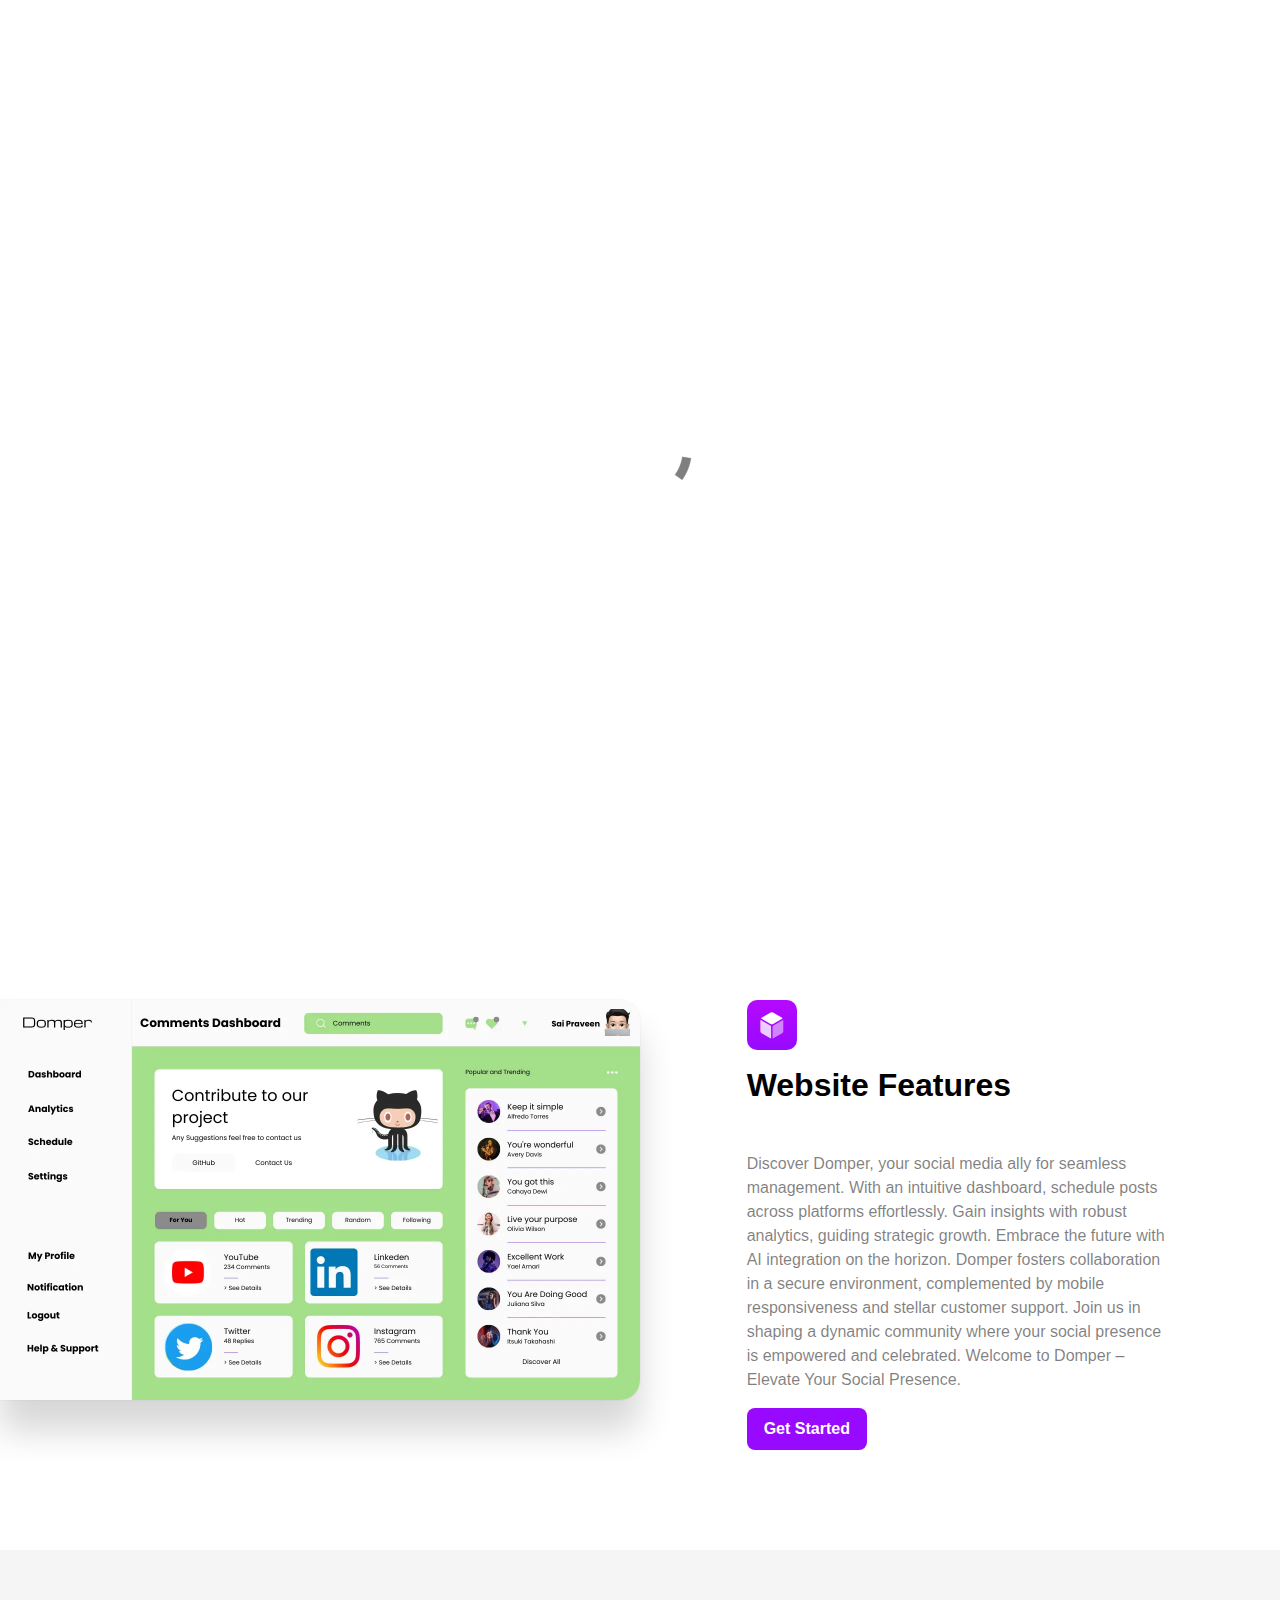
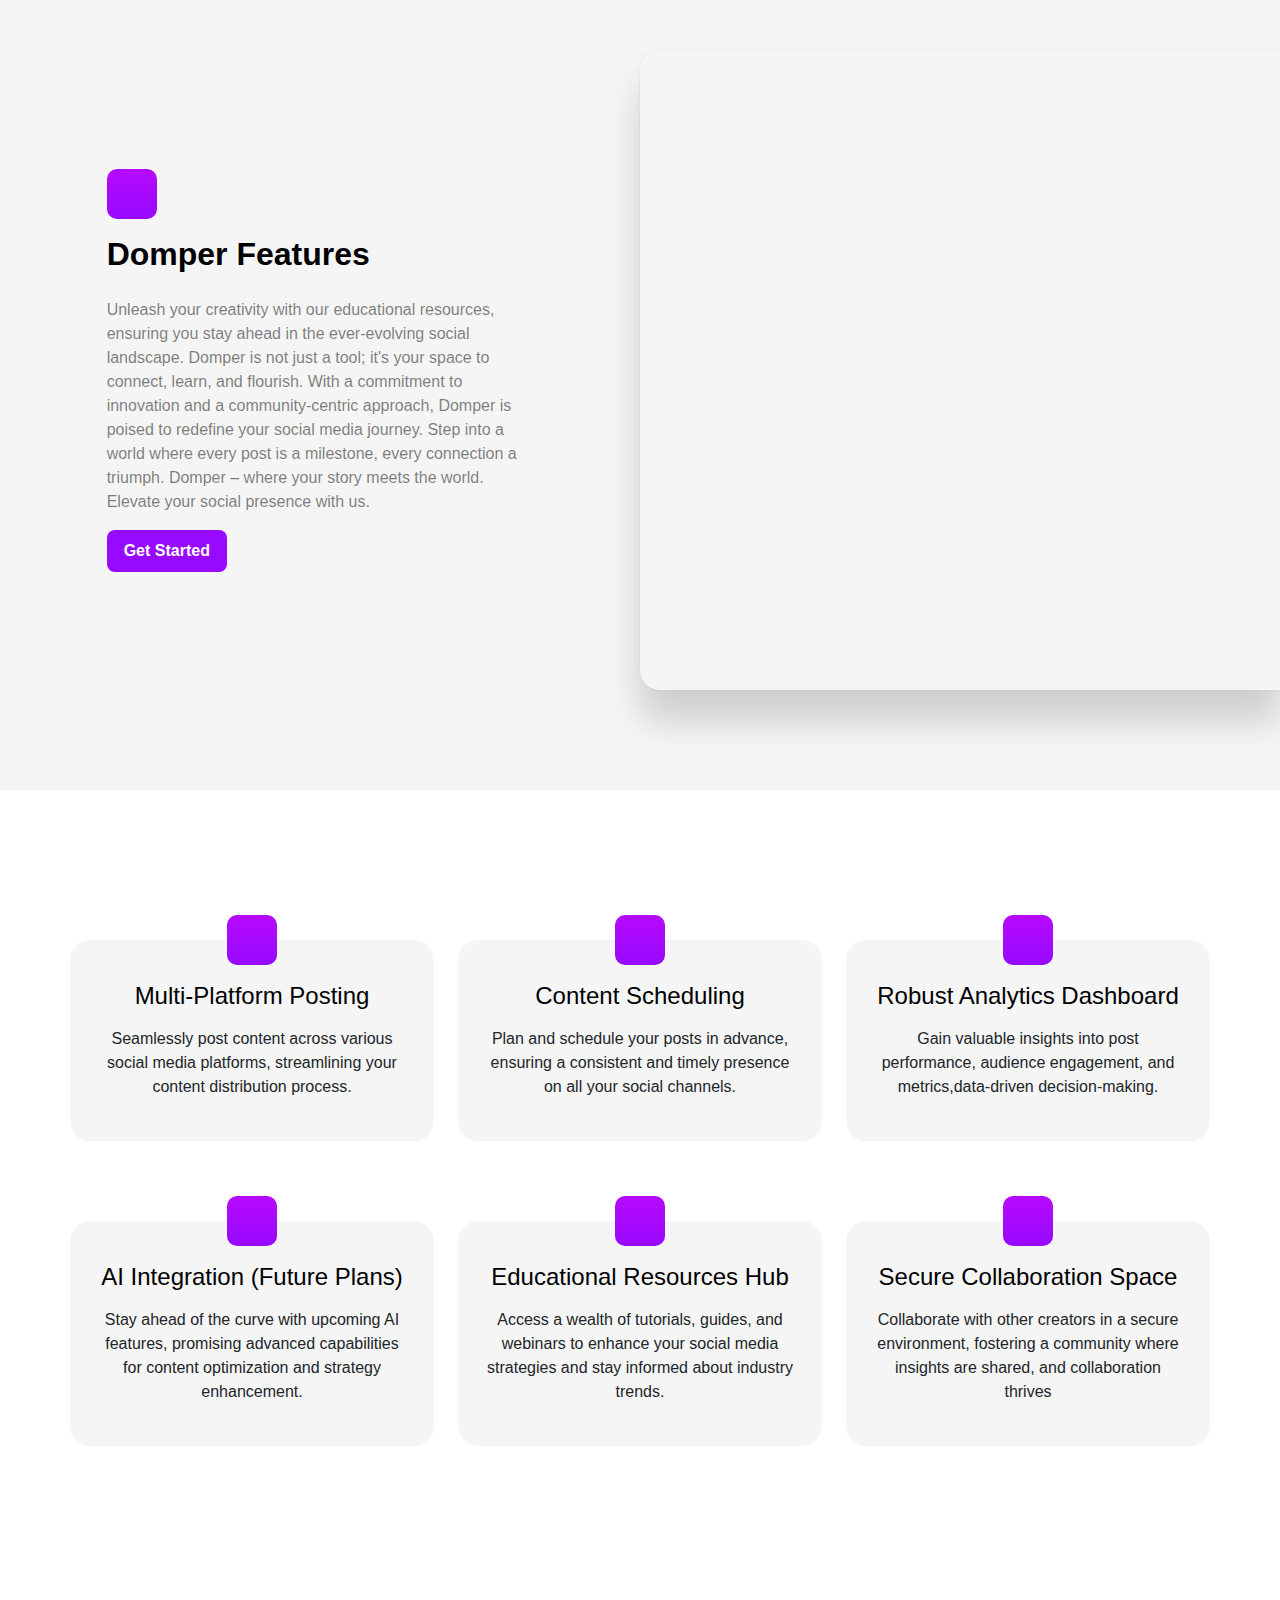
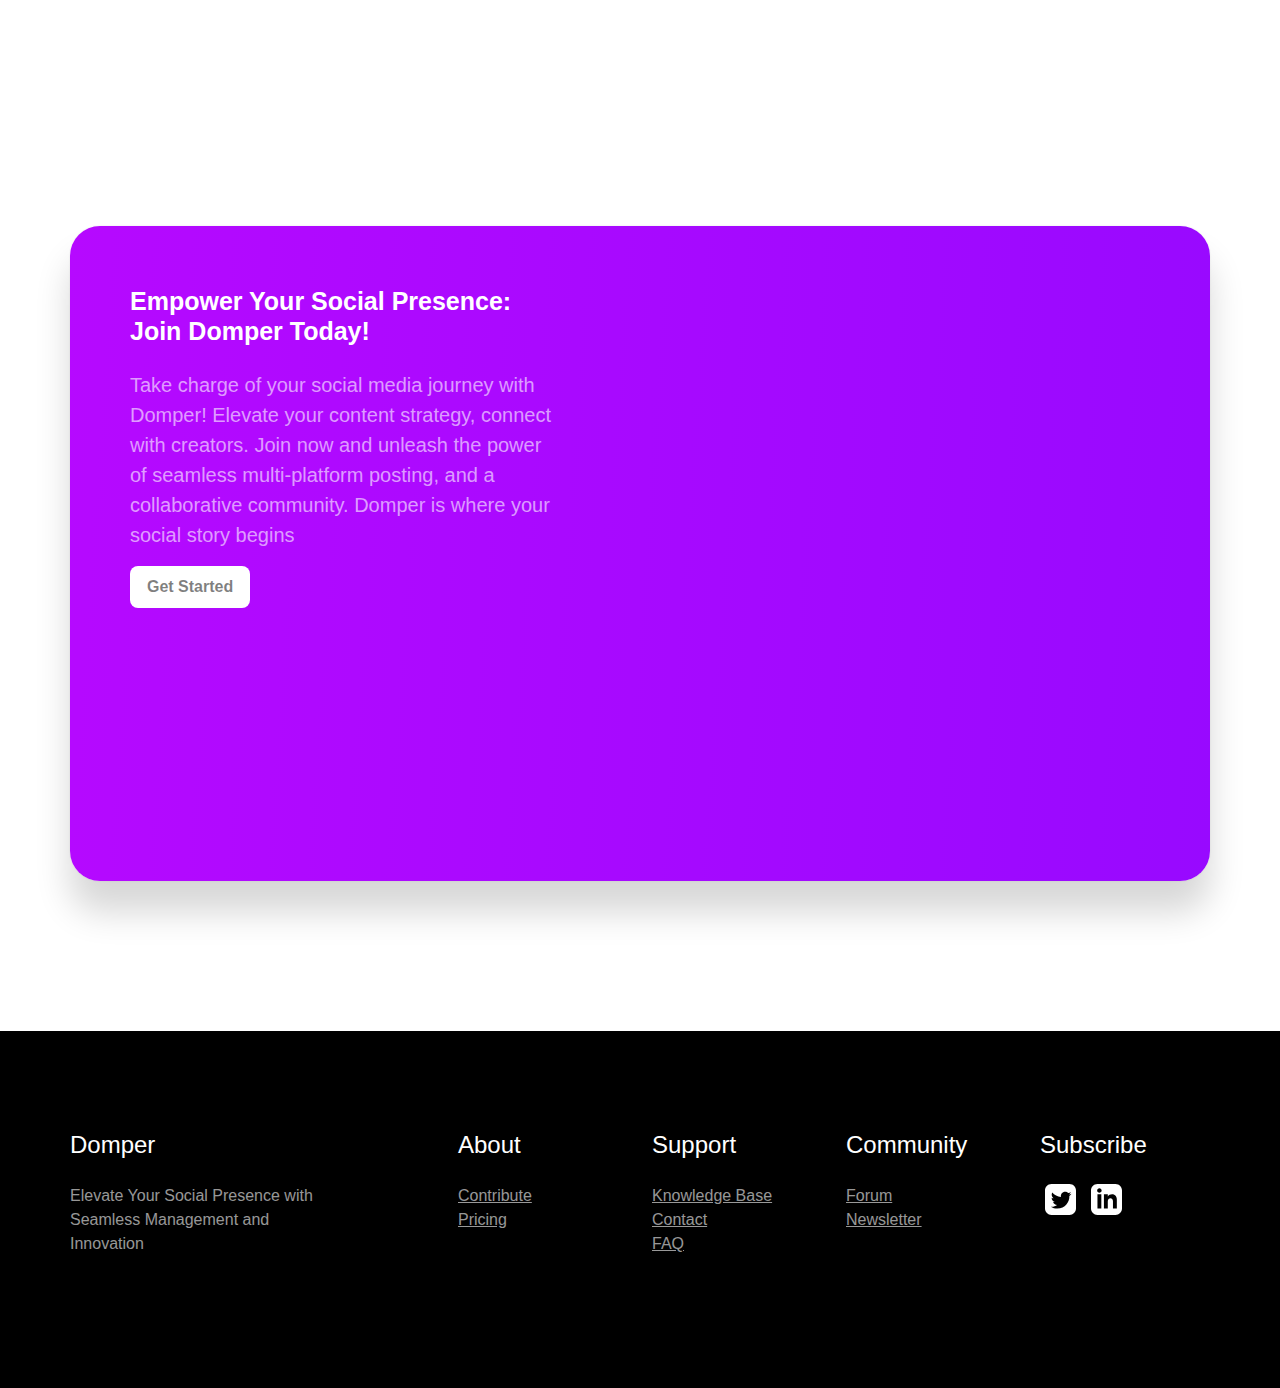
==== index.html @ f915cc7d "first commit" ====
<!doctype html>
<html>
<head>
    <meta charset="utf-8">
    <meta name="keywords" content="">
    <meta name="description" content="">
    <meta name="viewport" content="width=device-width, initial-scale=1.0, viewport-fit=cover">
	<meta name="robots" content="index, follow">
    <link rel="shortcut icon" type="image/png" href="favicon.png">
    
	<link rel="stylesheet" type="text/css" href="./css/bootstrap.min.css?3232">
	<link rel="stylesheet" type="text/css" href="style.css?7183">
	<link rel="stylesheet" type="text/css" href="./css/animate.min.css?2145">
	<link rel="stylesheet" type="text/css" href="./css/all.min.css">
	
    <title>Home</title>


    
<!-- Analytics -->
 
<!-- Analytics END -->
    
</head>
<body>

<!-- Preloader -->
<div id="page-loading-blocs-notifaction" class="page-preloader"></div>
<!-- Preloader END -->


<!-- Main container -->
<div class="page-container">
    
<!-- hero -->
<div class="bloc bloc-fill-screen primary-gradient-bg bgc-4580 l-bloc" id="hero">
	<div class="container fill-bloc-top-edge">
		<div class="row">
			<div class="col-12">
				<nav class="navbar row navbar-expand-md navbar-dark" role="navigation">
					<div class="container-fluid">
						<a class="navbar-brand ltc-4279 link-style" href="./"><picture><source type="image/webp" srcset="img/lazyload-ph.png" data-srcset="img/AI%20Image.webp"><img src="img/lazyload-ph.png" data-src="img/AI%20Image.png" alt="logo" class="me-2 lazyload" width="70" height="40"></picture></a>
						<button id="nav-toggle" type="button" class="ui-navbar-toggler navbar-toggler border-0 p-0 ms-auto me-md-0" aria-expanded="false" aria-label="Toggle navigation" data-bs-toggle="collapse" data-bs-target=".navbar-33797">
							<span class="navbar-toggler-icon"><svg height="32" viewBox="0 0 32 32" width="32"><path class="svg-menu-icon " d="m2 9h28m-28 7h28m-28 7h28"></path></svg></span>
						</button>
						<div class="collapse navbar-collapse navbar-16305 navbar-33797">
								<ul class="site-navigation nav navbar-nav ms-auto">
									<li class="nav-item">
										<a href="./" class="nav-link ltc-4279">Home</a>
									</li>
									<li class="nav-item">
										<a href="./team/" class="nav-link ltc-4279">Contribute</a>
									</li>
									<li class="nav-item">
										<a href="./contact/" class="nav-link ltc-4279">Contact</a>
									</li>
								</ul>
							</div>
					</div>
				</nav>
			</div>
		</div>
	</div>
	<div class="container">
			<div class="row">
				<div class="offset-lg-1 col-lg-10">
					<h1 class="text-center hero-heading tc-4279 mb-4 h1-style">
						Elevate Your Social Presence with Seamless Management and Innovation<br>
					</h1>
					<h3 class="float-none text-center hero-sub-heading tc-426">
						<strong>Domper</strong>: Redefining Social Media Success, One Post at a Time<br>
					</h3>
				</div>
			</div>
		</div>
	<div class="container fill-bloc-bottom-edge">
			<div class="row">
				<div class="col-12 col-lg-10 offset-lg-1">
					<div class="text-center">
						<picture><source type="image/webp" srcset="img/lazyload-ph.png" data-srcset="img/Domper.webp"><img src="img/lazyload-ph.png" data-src="img/Domper.png" class="img-fluid mx-auto d-block app-offset-bottom hero-img lazyload" alt="app screenshot-short" width="946" height="586"></picture>
					</div>
				</div>
			</div>
		</div>
</div>
<!-- hero END -->

<!-- feature -->
<div class="bloc full-width-bloc tc-502 bgc-4279 l-bloc" id="feature">
	<div class="container bloc-md-sm bloc-lg-md bloc-md">
		<div class="row g-0">
			<div class="col-lg-6 order-md-1 order-1 order-lg-0 offset-lg-0 offset-md-0 col-md-11 order-sm-1 offset-sm-0 col-sm-11 offset-0 col-11">
				<picture><source type="image/webp" srcset="img/lazyload-ph.png" data-srcset="img/2nd%20prototype.webp"><img src="img/lazyload-ph.png" data-src="img/2nd%20prototype.jpg" class="img-fluid mx-auto d-block rounded-right custom-shadow lazyload" alt="app screenshot" width="1120" height="700"></picture>
			</div>
			<div class="align-self-center offset-md-1 col-md-10 col-lg-4 col-sm-10 offset-sm-1 col-10 offset-1 order-md-0 text-center text-lg-start feature-col">
				<img src="img/lazyload-ph.png" data-src="img/cms-icon.svg" class="img-fluid float-lg-none feature-icon lazyload" alt="cms icon" width="50" height="50">
				<h2 class="feature-heading tc-458 mt-3 mb-4">
					Website Features
				</h2>
				<p class="p-style">
					<br>Discover Domper, your social media ally for seamless management. With an intuitive dashboard, schedule posts across platforms effortlessly. Gain insights with robust analytics, guiding strategic growth. Embrace the future with AI integration on the horizon. Domper fosters collaboration in a secure environment, complemented by mobile responsiveness and stellar customer support. Join us in shaping a dynamic community where your social presence is empowered and celebrated. Welcome to Domper – Elevate Your Social Presence.<br>
				</p><a href="./pricing/" class="btn btn-lg float-md-none btn-c-7096">Get Started</a>
			</div>
		</div>
	</div>
</div>
<!-- feature END -->

<!-- feature-2 -->
<div class="bloc full-width-bloc tc-502 bgc-3202 l-bloc" id="feature-2">
	<div class="container bloc-md-sm bloc-lg-md bloc-md">
		<div class="row g-0">
			<div class="col-md-12 col-lg-6 order-lg-1 offset-lg-1 order-md-1 offset-md-1 order-sm-1 offset-sm-1 order-1 offset-1">
				<picture><source type="image/webp" srcset="img/lazyload-ph.png" data-srcset="img/Domper.webp"><img src="img/lazyload-ph.png" data-src="img/Domper.png" class="img-fluid mx-auto d-block rounded-left custom-shadow lazyload" alt="app screenshot" width="1120" height="694"></picture>
			</div>
			<div class="align-self-center offset-md-1 col-md-10 col-lg-4 col-sm-10 offset-sm-1 col-10 offset-1 order-md-0 text-center text-lg-start feature-col">
				<img src="img/lazyload-ph.png" data-src="img/cms-icon.svg" class="img-fluid float-lg-none feature-icon lazyload" alt="cms icon" width="50" height="50">
				<h2 class="feature-heading tc-458 mt-3 mb-4">
					Domper Features
				</h2>
				<p>
					Unleash your creativity with our educational resources, ensuring you stay ahead in the ever-evolving social landscape. Domper is not just a tool; it's your space to connect, learn, and flourish. With a commitment to innovation and a community-centric approach, Domper is poised to redefine your social media journey. Step into a world where every post is a milestone, every connection a triumph. Domper – where your story meets the world. Elevate your social presence with us.<br>
				</p><a href="./pricing/" class="btn btn-lg float-md-none btn-c-7096">Get Started</a>
			</div>
		</div>
	</div>
</div>
<!-- feature-2 END -->

<!-- feature-cards -->
<div class="bloc bgc-4279 l-bloc" id="feature-cards">
	<div class="container bloc-lg bloc-xl-lg bloc-lg-sm">
		<div class="row">
			<div class="col-md-6 col-lg-4 col-sm-6">
				<div class="card border-0 feature-card bgc-3202">
					<div class="card-body">
						<img src="img/lazyload-ph.png" data-src="img/cms-icon.svg" class="img-fluid mx-auto d-block feature-icon feature-icon-center lazyload" alt="cms icon" width="50" height="50">
						<h4 class="text-center tc-458 mt-3 mb-3">
							Multi-Platform Posting<br>
						</h4>
						<p class="text-center">
							Seamlessly post content across various social media platforms, streamlining your content distribution process.<br>
						</p>
					</div>
				</div>
			</div>
			<div class="col-md-6 col-lg-4 col-sm-6">
				<div class="card border-0 feature-card bgc-3202">
					<div class="card-body">
						<img src="img/lazyload-ph.png" data-src="img/cms-icon.svg" class="img-fluid mx-auto d-block feature-icon feature-icon-center lazyload" alt="cms icon" width="50" height="50">
						<h4 class="text-center tc-458 mt-3 mb-3">
							Content Scheduling<br>
						</h4>
						<p class="text-center">
							Plan and schedule your posts in advance, ensuring a consistent and timely presence on all your social channels.<br>
						</p>
					</div>
				</div>
			</div>
			<div class="col-md-6 col-lg-4 col-sm-6">
				<div class="card border-0 feature-card bgc-3202">
					<div class="card-body">
						<img src="img/lazyload-ph.png" data-src="img/cms-icon.svg" class="img-fluid mx-auto d-block feature-icon feature-icon-center lazyload" alt="cms icon" width="50" height="50">
						<h4 class="text-center tc-458 mt-3 mb-3">
							Robust Analytics Dashboard<br>
						</h4>
						<p class="text-center p-feature-cards-style">
							Gain valuable insights into post performance, audience engagement, and metrics,data-driven decision-making.<br>
						</p>
					</div>
				</div>
			</div>
			<div class="col-md-6 col-lg-4 col-sm-6">
				<div class="card border-0 feature-card bgc-3202">
					<div class="card-body">
						<img src="img/lazyload-ph.png" data-src="img/cms-icon.svg" class="img-fluid mx-auto d-block feature-icon feature-icon-center lazyload" alt="cms icon" width="50" height="50">
						<h4 class="text-center tc-458 mt-3 mb-3">
							AI Integration (Future Plans)<br>
						</h4>
						<p class="text-center">
							Stay ahead of the curve with upcoming AI features, promising advanced capabilities for content optimization and strategy enhancement.<br>
						</p>
					</div>
				</div>
			</div>
			<div class="col-md-6 col-lg-4 col-sm-6">
				<div class="card bgc-3202 border-0 feature-card">
					<div class="card-body">
						<img src="img/lazyload-ph.png" data-src="img/cms-icon.svg" class="img-fluid mx-auto d-block feature-icon feature-icon-center lazyload" alt="cms icon" width="50" height="50">
						<h4 class="text-center tc-458 mt-3 mb-3">
							Educational Resources Hub<br>
						</h4>
						<p class="text-center">
							Access a wealth of tutorials, guides, and webinars to enhance your social media strategies and stay informed about industry trends.<br>
						</p>
					</div>
				</div>
			</div>
			<div class="col-md-6 col-lg-4 offset-sm-0 col-sm-6">
				<div class="card border-0 feature-card bgc-3202">
					<div class="card-body">
						<img src="img/lazyload-ph.png" data-src="img/cms-icon.svg" class="img-fluid mx-auto d-block feature-icon feature-icon-center lazyload" alt="cms icon" width="50" height="50">
						<h4 class="text-center tc-458 mt-3 mb-3">
							Secure Collaboration Space<br>
						</h4>
						<p class="text-center">
							Collaborate with other creators in a secure environment, fostering a community where insights are shared, and collaboration thrives<br>
						</p>
					</div>
				</div>
			</div>
		</div>
	</div>
</div>
<!-- feature-cards END -->

<!-- call-to -->
<div class="bloc tc-426 none bgc-4279 l-bloc" id="call-to">
	<div class="container bloc-xl-lg bloc-md-sm bloc-lg-md bloc-md">
		<div class="row">
			<div class="col">
				<div class="cta-card primary-gradient-bg custom-shadow">
					<div class="row g-0">
						<div class="col-lg-5 col-md-12 text-center text-lg-start feature-col">
							<h2 class="feature-heading tc-4279 mt-md-0 mt-lg-0 mt-3 mb-4 h2-style">
								Empower Your Social Presence: Join Domper Today!<br>
							</h2>
							<p class="text-md-center text-center float-lg-none text-lg-start sub-heading tc-426">
								Take charge of your social media journey with Domper! Elevate your content strategy, connect with creators. Join now and unleash the power of seamless multi-platform posting, and a collaborative community. Domper is where your social story begins<br>
							</p><a href="./pricing/" class="btn white-btn btn-lg float-lg-none btn-c-4279">Get Started</a>
						</div>
						<div class="col-md-12 offset-lg-0 col-lg-7 d-sm-block d-none">
							<picture><source type="image/webp" srcset="img/lazyload-ph.png" data-srcset="img/2nd%20prototype.webp"><img src="img/lazyload-ph.png" data-src="img/2nd%20prototype.jpg" class="img-fluid float-lg-none cta-card-img lazyload" alt="App Screenshot" width="595" height="372"></picture>
						</div>
					</div>
				</div>
			</div>
		</div>
	</div>
</div>
<!-- call-to END -->

<!-- ScrollToTop Button -->
<button aria-label="Scroll to top button" class="bloc-button btn btn-d scrollToTop" onclick="scrollToTarget('1',this)"><svg xmlns="http://www.w3.org/2000/svg" width="22" height="22" viewBox="0 0 32 32"><path class="scroll-to-top-btn-icon" d="M30,22.656l-14-13-14,13"/></svg></button>
<!-- ScrollToTop Button END-->


<footer>

<!-- footer -->
<div class="bloc tc-426 bgc-458 d-bloc" id="footer">
	<div class="container bloc-md-sm bloc-lg-md bloc-md">
		<div class="row">
			<div class="col-lg-3 col-sm-12 col-md-12 mb-3">
				<h4 class="text-sm-start text-start tc-4279 mb-4">
					Domper
				</h4>
				<p class="text-sm-start float-none text-start tc-426">
					Elevate Your Social Presence with Seamless Management and Innovation<br>
				</p>
			</div>
			<div class="col-sm-6 col-lg-2 offset-lg-1 col-md-3 mb-3">
				<h4 class="text-sm-start text-start tc-4279 mb-4">
					About
				</h4><a href="./team/" class="a-btn a-block">Contribute</a><a href="./pricing/" class="a-btn a-block">Pricing</a>
			</div>
			<div class="col-md-3 col-sm-6 col-lg-2 mb-3">
				<h4 class="text-sm-start text-start tc-4279 mb-4">
					Support
				</h4><a href="./pricing/" class="a-btn a-block">Knowledge Base</a><a href="./contact/" class="a-btn a-block">Contact</a><a href="./faq/" class="a-btn a-block">FAQ</a>
			</div>
			<div class="col-md-3 col-sm-6 col-lg-2 mb-3">
				<h4 class="text-sm-start text-start tc-4279 mb-4">
					Community
				</h4><a href="./" class="a-btn a-block">Forum</a><a href="./faq/" class="a-btn a-block">Newsletter</a>
			</div>
			<div class="col-md-3 col-sm-6 col-lg-2">
				<h4 class="text-sm-start text-start tc-4279 mb-4">
					Subscribe
				</h4>
				<div><div class="social-link-bric">
<a href="https://twitter.com/Domper" class="twitter-link" target="_blank"><svg xmlns="http://www.w3.org/2000/svg" width="31" height="31" fill="var(--swatch-var-4279)" viewBox="0 0 24 24" style="margin-left: 5px; margin-right: 5px;"><path d="M19 0h-14c-2.761 0-5 2.239-5 5v14c0 2.761 2.239 5 5 5h14c2.762 0 5-2.239 5-5v-14c0-2.761-2.238-5-5-5zm-.139 9.237c.209 4.617-3.234 9.765-9.33 9.765-1.854 0-3.579-.543-5.032-1.475 1.742.205 3.48-.278 4.86-1.359-1.437-.027-2.649-.976-3.066-2.28.515.098 1.021.069 1.482-.056-1.579-.317-2.668-1.739-2.633-3.26.442.246.949.394 1.486.411-1.461-.977-1.875-2.907-1.016-4.383 1.619 1.986 4.038 3.293 6.766 3.43-.479-2.053 1.08-4.03 3.199-4.03.943 0 1.797.398 2.395 1.037.748-.147 1.451-.42 2.086-.796-.246.767-.766 1.41-1.443 1.816.664-.08 1.297-.256 1.885-.517-.439.656-.996 1.234-1.639 1.697z"></path></svg></a>









<a href="https://linkedin.com/in/https://www.linkedin.com/company/domper-ai/?viewAsMember=true" class="linkedin-link" target="_blank"><svg xmlns="http://www.w3.org/2000/svg" width="31" height="31" fill="var(--swatch-var-4279)" viewBox="0 0 24 24" style="margin-left: 5px; margin-right: 5px;"><path d="M19 0h-14c-2.761 0-5 2.239-5 5v14c0 2.761 2.239 5 5 5h14c2.762 0 5-2.239 5-5v-14c0-2.761-2.238-5-5-5zm-11 19h-3v-11h3v11zm-1.5-12.268c-.966 0-1.75-.79-1.75-1.764s.784-1.764 1.75-1.764 1.75.79 1.75 1.764-.783 1.764-1.75 1.764zm13.5 12.268h-3v-5.604c0-3.368-4-3.113-4 0v5.604h-3v-11h3v1.765c1.396-2.586 7-2.777 7 2.476v6.759z"></path></svg></a>


</div>
				</div>
			</div>
		</div>
	</div>
</div>
<!-- footer END -->

</footer>
</div>
<!-- Main container END -->
    


<!-- Additional JS -->
<script src="./js/bootstrap.bundle.min.js?4131"></script>
<script src="./js/blocs.min.js?8113"></script>
<script src="./js/lazysizes.min.js" defer></script><!-- Additional JS END -->


</body>
</html>
---- style.css ----
/*-----------------------------------------------------------------------------------
	Domper
	About: A shiny new Blocs website.
	Author: Norman Sheeran
	Version: 1.0
	Built with Blocs
-----------------------------------------------------------------------------------*/
body{
	margin:0;
	padding:0;
    background:#FFFFFF;
    overflow-x:hidden;
    -webkit-font-smoothing: antialiased;
    -moz-osx-font-smoothing: grayscale;
}
.page-container{overflow: hidden;} /* Prevents unwanted scroll space when scroll FX used. */
a,button{transition: background .3s ease-in-out;outline: none!important;} /* Prevent blue selection glow on Chrome and Safari */
a:hover{text-decoration: none; cursor:pointer;}
.scroll-fx-lock-init{position:fixed!important;top: 0;bottom: 0;left: :0;right: 0;z-index:99999;} /* ScrollFX Lock */
.blocs-grid-container{display: grid!important;grid-template-columns: 1fr 1fr;grid-template-rows: auto auto;column-gap: 1.5rem;row-gap: 1.5rem;} /* CSS Grid */
nav .dropdown-menu .nav-link{color:rgba(0,0,0,0.6)!important;} /* Maintain Downdown Menu Link Color in Navigation */
[data-bs-theme="dark"] nav .dropdown-menu .nav-link{color:var(--bs-dropdown-link-color)!important;} /* Maintain Downdown Menu Link Color in Navigation in Darkmode */


/* Preloader */

.page-preloader{position: fixed;top: 0;bottom: 0;width: 100%;z-index:100000;background:#FFFFFF url("img/pageload-spinner.gif") no-repeat center center;animation-name: preloader-fade;animation-delay: 2s;animation-duration: 0.5s;animation-fill-mode: both;}
.preloader-complete{animation-delay:0.1s;}
@keyframes preloader-fade {0% {opacity: 1;visibility: visible;}100% {opacity: 0;visibility: hidden;}}

/* = Blocs
-------------------------------------------------------------- */

.bloc{
	width:100%;
	clear:both;
	background: 50% 50% no-repeat;
	padding:0 20px;
	-webkit-background-size: cover;
	-moz-background-size: cover;
	-o-background-size: cover;
	background-size: cover;
	position:relative;
	display:flex;
}
.bloc .container{
	padding-left:0;
	padding-right:0;
	position:relative;
}


/* Sizes */

.bloc-lg{
	padding:100px 20px;
}
.bloc-md{
	padding:50px 20px;
}
.bloc-sm{
	padding:20px;
}

/* = Full Screen Blocs 
-------------------------------------------------------------- */

.bloc-fill-screen{
	min-height:100vh;
	display: flex;
	flex-direction: column;
	padding-top:20px;
	padding-bottom:20px;
}
.bloc-fill-screen > .container{
	align-self: flex-middle;
	flex-grow: 1;
	display: flex;
	flex-wrap: wrap;
}
.bloc-fill-screen > .container > .row{
	flex-grow: 1;
	align-self: center;
	width:100%;
}
.bloc-fill-screen .fill-bloc-top-edge, .bloc-fill-screen .fill-bloc-bottom-edge{
	flex-grow: 0;
}
.bloc-fill-screen .fill-bloc-top-edge{
	align-self: flex-start;
}
.bloc-fill-screen .fill-bloc-bottom-edge{
	align-self: flex-end;
}

/* = Full Width Blocs 
-------------------------------------------------------------- */

.full-width-bloc{
	padding-left:0;
	padding-right:0;
}
.full-width-bloc .row{
	margin-left:0;
	margin-right:0;
}
.full-width-bloc .container{
	width:100%;
	max-width:100%!important;
}
.full-width-bloc .carousel img{
	width:100%;
	height:auto;
}


/* Dark theme */

.d-bloc{
	color:rgba(255,255,255,.7);
}
.d-bloc button:hover{
	color:rgba(255,255,255,.9);
}
.d-bloc .icon-round,.d-bloc .icon-square,.d-bloc .icon-rounded,.d-bloc .icon-semi-rounded-a,.d-bloc .icon-semi-rounded-b{
	border-color:rgba(255,255,255,.9);
}
.d-bloc .divider-h span{
	border-color:rgba(255,255,255,.2);
}
.d-bloc .a-btn,.d-bloc .navbar a, .d-bloc a .icon-sm, .d-bloc a .icon-md, .d-bloc a .icon-lg, .d-bloc a .icon-xl, .d-bloc h1 a, .d-bloc h2 a, .d-bloc h3 a, .d-bloc h4 a, .d-bloc h5 a, .d-bloc h6 a, .d-bloc p a{
	color:rgba(255,255,255,.6);
}
.d-bloc .a-btn:hover,.d-bloc .navbar a:hover,.d-bloc a:hover .icon-sm, .d-bloc a:hover .icon-md, .d-bloc a:hover .icon-lg, .d-bloc a:hover .icon-xl, .d-bloc h1 a:hover, .d-bloc h2 a:hover, .d-bloc h3 a:hover, .d-bloc h4 a:hover, .d-bloc h5 a:hover, .d-bloc h6 a:hover, .d-bloc p a:hover{
	color:rgba(255,255,255,1);
}
.d-bloc .navbar-toggle .icon-bar{
	background:rgba(255,255,255,1);
}
.d-bloc .btn-wire,.d-bloc .btn-wire:hover{
	color:rgba(255,255,255,1);
	border-color:rgba(255,255,255,1);
}
.d-bloc .card{
	color:rgba(0,0,0,.5);
}
.d-bloc .card button:hover{
	color:rgba(0,0,0,.7);
}
.d-bloc .card icon{
	border-color:rgba(0,0,0,.7);
}
.d-bloc .card .divider-h span{
	border-color:rgba(0,0,0,.1);
}
.d-bloc .card .a-btn{
	color:rgba(0,0,0,.6);
}
.d-bloc .card .a-btn:hover{
	color:rgba(0,0,0,1);
}
.d-bloc .card .btn-wire, .d-bloc .card .btn-wire:hover{
	color:rgba(0,0,0,.7);
	border-color:rgba(0,0,0,.3);
}


/* Light theme */

.d-bloc .card,.l-bloc{
	color:rgba(0,0,0,.5);
}
.d-bloc .card button:hover,.l-bloc button:hover{
	color:rgba(0,0,0,.7);
}
.l-bloc .icon-round,.l-bloc .icon-square,.l-bloc .icon-rounded,.l-bloc .icon-semi-rounded-a,.l-bloc .icon-semi-rounded-b{
	border-color:rgba(0,0,0,.7);
}
.d-bloc .card .divider-h span,.l-bloc .divider-h span{
	border-color:rgba(0,0,0,.1);
}
.d-bloc .card .a-btn,.l-bloc .a-btn,.l-bloc .navbar a,.l-bloc a .icon-sm, .l-bloc a .icon-md, .l-bloc a .icon-lg, .l-bloc a .icon-xl, .l-bloc h1 a, .l-bloc h2 a, .l-bloc h3 a, .l-bloc h4 a, .l-bloc h5 a, .l-bloc h6 a, .l-bloc p a{
	color:rgba(0,0,0,.6);
}
.d-bloc .card .a-btn:hover,.l-bloc .a-btn:hover,.l-bloc .navbar a:hover, .l-bloc a:hover .icon-sm, .l-bloc a:hover .icon-md, .l-bloc a:hover .icon-lg, .l-bloc a:hover .icon-xl, .l-bloc h1 a:hover, .l-bloc h2 a:hover, .l-bloc h3 a:hover, .l-bloc h4 a:hover, .l-bloc h5 a:hover, .l-bloc h6 a:hover, .l-bloc p a:hover{
	color:rgba(0,0,0,1);
}
.l-bloc .navbar-toggle .icon-bar{
	color:rgba(0,0,0,.6);
}
.d-bloc .card .btn-wire,.d-bloc .card .btn-wire:hover,.l-bloc .btn-wire,.l-bloc .btn-wire:hover{
	color:rgba(0,0,0,.7);
	border-color:rgba(0,0,0,.3);
}


/* = NavBar
-------------------------------------------------------------- */

.navbar-dark .nav .dropdown-menu .nav-link{
	color: rgb(64, 64, 64);
}
/* Navbar Icon */
.svg-menu-icon{
	fill: none;
	stroke: rgba(0,0,0,0.5);
	stroke-width: 2px;
	fill-rule: evenodd;
}
.navbar-dark .svg-menu-icon{
	stroke: rgba(255,255,255,0.5);
}
.menu-icon-thin-bars{
	stroke-width: 1px;
}
.menu-icon-thick-bars{
	stroke-width: 5px;
}
.menu-icon-rounded-bars{
	stroke-width: 3px;
	stroke-linecap: round;
}
.menu-icon-filled{
	fill: rgba(0,0,0,0.5);
	stroke-width: 0px;
}
.navbar-dark .menu-icon-filled{
	fill: rgba(255,255,255,0.5);
}
.navbar-toggler-icon{
	background: none!important;
	pointer-events: none;
	width: 33px;
	height: 33px;
}
/* Handle Multi Level Navigation */
.dropdown-menu .dropdown-menu{
	border:none}
@media (min-width:576px){
	
.navbar-expand-sm .dropdown-menu .dropdown-menu{
	border:1px solid rgba(0,0,0,.15);
	position:absolute;
	left:100%;
	top:-7px}.navbar-expand-sm .dropdown-menu .submenu-left{
	right:100%;
	left:auto}}@media (min-width:768px){
	.navbar-expand-md .dropdown-menu .dropdown-menu{
	border:1px solid rgba(0,0,0,.15);
	border:1px solid rgba(0,0,0,.15);
	position:absolute;
	left:100%;
	top:-7px}.navbar-expand-md .dropdown-menu .submenu-left{
	right:100%;
	left:auto}}@media (min-width:992px){
	.navbar-expand-lg .dropdown-menu .dropdown-menu{
	border:1px solid rgba(0,0,0,.15);
	position:absolute;
	left:100%;
	top:-7px}.navbar-expand-lg .dropdown-menu .submenu-left{
	right:100%;
	left:auto}
}
/* = Bric adjustment margins
-------------------------------------------------------------- */

.mg-md{
	margin-top:10px;
	margin-bottom:20px;
}
.mg-lg{
	margin-top:10px;
	margin-bottom:40px;
}

/* = Buttons
-------------------------------------------------------------- */

.btn-d,.btn-d:hover,.btn-d:focus{
	color:#FFF;
	background:rgba(0,0,0,.3);
}

/* Prevent ugly blue glow on chrome and safari */
button{
	outline: none!important;
}

.btn-rd{
	border-radius: 40px;
}
.a-block{
	width:100%;
	text-align:left;
	display: inline-block;
}
.text-center .a-block{
	text-align:center;
}

/* = Icons
-------------------------------------------------------------- */
.icon-md{
	font-size:30px!important;
}




/* = Cards
-------------------------------------------------------------- */
.card-sq, .card-sq .card-header, .card-sq .card-footer{
	border-radius:0;
}
.card-rd{
	border-radius:30px;
}
.card-rd .card-header{
	border-radius:29px 29px 0 0;
}
.card-rd .card-footer{
	border-radius:0 0 29px 29px;
}
/* = Masonary
-------------------------------------------------------------- */
.card-columns .card {
	margin-bottom: 0.75rem;
}
@media (min-width: 576px) {
	.card-columns {
	-webkit-column-count: 3;
	-moz-column-count: 3;
	column-count: 3;
	-webkit-column-gap: 1.25rem;
	-moz-column-gap: 1.25rem;
	column-gap: 1.25rem;
	orphans: 1;
	widows: 1;
}
.card-columns .card {
	display: inline-block;
	width: 100%;
}
}
/* = Classic Dividers
-------------------------------------------------------------- */
.divider-h{
	min-height: 1px;
	background-color:rgba(0,0,0,.2);
	margin: 20px 0;
}
.divider-half{
	width: 50%;
}
.dropdown-menu .divider-h{
	margin:0;
}

/* = Forms
-------------------------------------------------------------- */

.form-control{
	border-color:rgba(0,0,0,.1);
	box-shadow:none;
}



/* ScrollToTop button */

.scrollToTop{
	width:36px;
	height:36px;
	padding:5px;
	position:fixed;
	bottom:20px;
	right:20px;
	opacity:0;
	z-index:999;
	transition: all .3s ease-in-out;
	pointer-events:none;
}
.showScrollTop{
	opacity: 1;
	pointer-events:all;
}
.scroll-to-top-btn-icon{
	fill: none;
	stroke: #fff;
	stroke-width: 2px;
	fill-rule: evenodd;
	stroke-linecap:round;
}
/* = MacBook Devices
-------------------------------------------------------------- */

.blocsapp-device-mb{
	background-repeat:no-repeat;
	background-size:contain;
	background-position:center;
	display: block;
	width:100%;
	height:auto;
	padding: 3.6% 15% 7.5%;
}
.blocsapp-device-mb img{
	width:100%;
	height:auto;
	margin: 0 auto;
}
.blocsapp-device-mb .ratio::before{
	padding-top: 56.25%;
}
.blocsapp-device-mb .ratio{
	padding-bottom: 8%;
}
/* = MacBook Space Grey
-------------------------------------------------------------- */

.mb-space-grey{
	background-image:url("img/Apple-Macbook-Space-Grey.png");
	background-image: -webkit-image-set(url("img/Apple-Macbook-Space-Grey.webp") 1x,
url("img/Apple-Macbook-Space-Grey.webp") 2x);background-image: image-set(url("img/Apple-Macbook-Space-Grey.png") 1x,
url("img/Apple-Macbook-Space-Grey.png") 2x,url("img/Apple-Macbook-Space-Grey.webp") 1x,
url("img/Apple-Macbook-Space-Grey.webp") 2x);
}

/* = Custom Styling
-------------------------------------------------------------- */

h1,h2,h3,h4,h5,h6,p,label,.btn,a{
	font-family:"Helvetica";
}
.container{
	max-width:1140px;
}
.hero-img{
	box-shadow:-6px -36px 32px rgba(0,0,0,0.09);
	border-top-left-radius:20px;
	border-top-right-radius:20px;
}
.hero-heading{
	font-size:60px;
	font-weight:bold;
}
.hero-sub-heading{
	font-size:30px;
}
.navbar-brand img{
	height:40px;
	width:70px;
}
.app-offset-bottom{
	position:relative;
	bottom:-20px;
}
.custom-shadow{
	box-shadow:0px 31px 35px rgba(0,0,0,0.16),0px 0px 2px rgba(0,0,0,0.09);
}
.feature-heading{
	font-weight:bold;
}
.feature-icon{
	width:50px;
	background:linear-gradient(0deg, var(--swatch-var-7096)  0%, var(--swatch-var-4580) 100%);
	border-radius:10px 10px 10px 10px;
}
.rounded-right{
	border-top-right-radius:20px;
	border-bottom-right-radius:20px;
}
.rounded-left{
	border-radius:20px 0px 0px 20px;
}
.feature-icon-center{
	position:absolute;
	left:0px;
	right:0px;
	top:-25px;
}
.feature-card{
	margin-bottom:80px;
	padding:10px 10px 10px 10px;
	border-radius:20px 20px 20px 20px;
}
.sub-heading{
	font-size:20px;
}
.feature-icon-trans{
	background-color:rgba(255,255,255,0.20);
	margin-bottom:10px;
	border-radius:10px 10px 10px 10px;
}
.primary-gradient-bg{
	background:linear-gradient(274deg, var(--swatch-var-7096)  0%, var(--swatch-var-4580) 100%);
}
.cta-card{
	padding:60px 60px 0px 60px;
	border-radius:30px 30px 30px 30px;
}
.cta-card-img{
	border-bottom-right-radius:30px;
	border-top-left-radius:10px;
	border-style:_popUpItemAction:;
	position:relative;
	left:60px;
	width:100%;
}
.white-btn{
	color:var(--swatch-var-7096)!important;
}
.site-divider{
	margin-top:0px;
	margin-bottom:40px;
	height:5px;
}
.page-title{
	font-size:55px;
	font-weight:bold;
}
.pricing-info{
	min-height:65px;
	font-size:17px;
}
.price-card{
	background-color:var(--swatch-var-3202);
	text-align:left;
	padding:25px 25px 25px 25px;
	border-radius:30px 30px 30px 30px;
}
.btn{
	font-size:16px;
	font-weight:bold;
}
.price-list-icon{
	height:20px;
	width:20px;
	float:left;
	margin-right:10px;
}
.price-list-item{
	display:inline;
}
.dark-icon{
	opacity:0.8;
}
.link-style{
	font-size:24px;
	line-height:15px;
}
.h1-style{
	font-size:45px;
}
.p-style{
	width:100%;
}
.p-feature-cards-style{
	width:100%;
}
.h2-style{
	font-size:25px;
}
.hero-first-col-mb{
	margin-bottom:30px;
}
.feature-col-mt{
	margin-top:29px;
}
.link-navigation-style{
	font-size:25px;
}
.img-style{
	width:450px;
	height:200px;
}

/* = Colour
-------------------------------------------------------------- */

/* Swatch Variables */
:root{
	
	--swatch-var-4279:rgba(255,255,255,1.00);
	
	--swatch-var-426:rgba(255,255,255,0.60);
	
	--swatch-var-458:rgba(0,0,0,1.00);
	
	--swatch-var-7096:rgba(152,9,255,1.00);
	
	--swatch-var-3202:rgba(0,0,0,0.04);
	
	--swatch-var-502:rgba(0,0,0,0.50);
	
	--swatch-var-4580:rgba(182,9,255,1.00);
	
}


/* Background colour styles */

.bgc-4279{
	background-color:var(--swatch-var-4279);
}
.bgc-3202{
	background-color:var(--swatch-var-3202);
}
.bgc-458{
	background-color:var(--swatch-var-458);
}

/* Text colour styles */

.tc-4279{
	color:var(--swatch-var-4279)!important;
}
.tc-426{
	color:var(--swatch-var-426)!important;
}
.tc-502{
	color:var(--swatch-var-502)!important;
}
.tc-458{
	color:var(--swatch-var-458)!important;
}

/* Button colour styles */

.btn-c-7096{
	background:var(--swatch-var-7096);
	color:#FFFFFF!important;
}
.btn-c-7096:hover{
	background:#6500CC!important;
	color:#FFFFFF!important;
}
.btn-c-4279{
	background:var(--swatch-var-4279);
	color:rgba(0,0,0,.5)!important;
}
.btn-c-4279:hover{
	background:#CCCCCC!important;
	color:rgba(0,0,0,.5)!important;
}

/* Link colour styles */

.ltc-4279{
	color:var(--swatch-var-4279)!important;
}
.ltc-4279:hover{
	color:#CCCCCC!important;
}
.ltc-7096{
	color:var(--swatch-var-7096)!important;
}
.ltc-7096:hover{
	color:#6500CC!important;
}

/* Bloc image backgrounds */


/* = Custom Bric Data
-------------------------------------------------------------- */



/* = Bloc Padding Multi Breakpoint
-------------------------------------------------------------- */

@media (min-width: 576px) {
    .bloc-xxl-sm{padding:200px 20px;}
    .bloc-xl-sm{padding:150px 20px;}
    .bloc-lg-sm{padding:100px 20px;}
    .bloc-md-sm{padding:50px 20px;}
    .bloc-sm-sm{padding:20px;}
    .bloc-no-padding-sm{padding:0 20px;}
}
@media (min-width: 768px) {
    .bloc-xxl-md{padding:200px 20px;}
    .bloc-xl-md{padding:150px 20px;}
    .bloc-lg-md{padding:100px 20px;}
    .bloc-md-md{padding:50px 20px;}
    .bloc-sm-md{padding:20px 20px;}
    .bloc-no-padding-md{padding:0 20px;}
}
@media (min-width: 992px) {
    .bloc-xxl-lg{padding:200px 20px;}
    .bloc-xl-lg{padding:150px 20px;}
    .bloc-lg-lg{padding:100px 20px;}
    .bloc-md-lg{padding:50px 20px;}
    .bloc-sm-lg{padding:20px;}
    .bloc-no-padding-lg{padding:0 20px;}
}


/* = Mobile adjustments 
-------------------------------------------------------------- */
@media (max-width: 1024px)
{
    .bloc.full-width-bloc, .bloc-tile-2.full-width-bloc .container, .bloc-tile-3.full-width-bloc .container, .bloc-tile-4.full-width-bloc .container{
        padding-left: 0; 
        padding-right: 0;  
    }
}
@media (max-width: 991px)
{
    .container{width:100%;}
    .bloc{padding-left: constant(safe-area-inset-left);padding-right: constant(safe-area-inset-right);} /* iPhone X Notch Support*/
    .bloc-group, .bloc-group .bloc{display:block;width:100%;}
}
@media (max-width: 767px)
{
    .bloc-tile-2 .container, .bloc-tile-3 .container, .bloc-tile-4 .container{
        padding-left:0;padding-right:0;
    }
    .btn-dwn{
       display:none; 
    }
    .voffset{
        margin-top:5px;
    }
    .voffset-md{
        margin-top:20px;
    }
    .voffset-lg{
        margin-top:30px;
    }
    form{
        padding:5px;
    }
    .close-lightbox{
        display:inline-block;
    }
    .blocsapp-device-iphone5{
	   background-size: 216px 425px;
	   padding-top:60px;
	   width:216px;
	   height:425px;
    }
    .blocsapp-device-iphone5 img{
	   width: 180px;
	   height: 320px;
    }
}

@media (max-width: 991px){
	.hero-heading{
		font-size:50px;
	}
	.hero-sub-heading{
		font-size:25px;
	}
	.custom-shadow{
	}
	.rounded-right{
		border-bottom-left-radius:0px;
		border-top-left-radius:0px;
	}
	.feature-col{
		margin-bottom:40px;
	}
	.cta-card{
	}
	.cta-card-img{
		border-top-left-radius:10px;
	}
	.page-title{
		font-size:50px;
	}
	.feature-icon-trans:hover{
	}
	.sub-heading{
		font-size:20px;
		margin-bottom:30px;
	}
	.price-card{
		margin-bottom:20px;
	}
	
}

@media (max-width: 767px){
	.hero-heading{
		font-size:40px;
	}
	.hero-sub-heading{
		font-size:20px;
	}
	.custom-shadow{
	}
	.rounded-right{
		border-top-right-radius:15px;
		border-bottom-right-radius:15px;
	}
	.feature-col{
	}
	.rounded-left{
		border-top-left-radius:15px;
		border-bottom-left-radius:15px;
	}
	.feature-card{
		margin-bottom:60px;
	}
	.cta-card{
		padding:30px 30px 0px 30px;
	}
	.cta-card-img{
		left:30px;
	}
	.page-title{
		font-size:40px;
	}
	.sub-heading{
		margin-bottom:30px;
		font-size:18px;
	}
	.form-btn{
		width:100%;
	}
	.price-list-item{
	}
	.price-card{
	}
	
}

@media (max-width: 575px){
	.hero-heading{
		font-size:20px;
	}
	.custom-shadow{
	}
	.rounded-right{
		border-bottom-right-radius:10px;
		border-top-right-radius:10px;
	}
	.rounded-left{
		border-bottom-left-radius:10px;
		border-top-left-radius:10px;
	}
	.cta-card{
		padding:20px 20px 0px 20px;
	}
	.cta-card-img{
		left:20px;
	}
	.page-title{
		font-size:30px;
	}
	
}
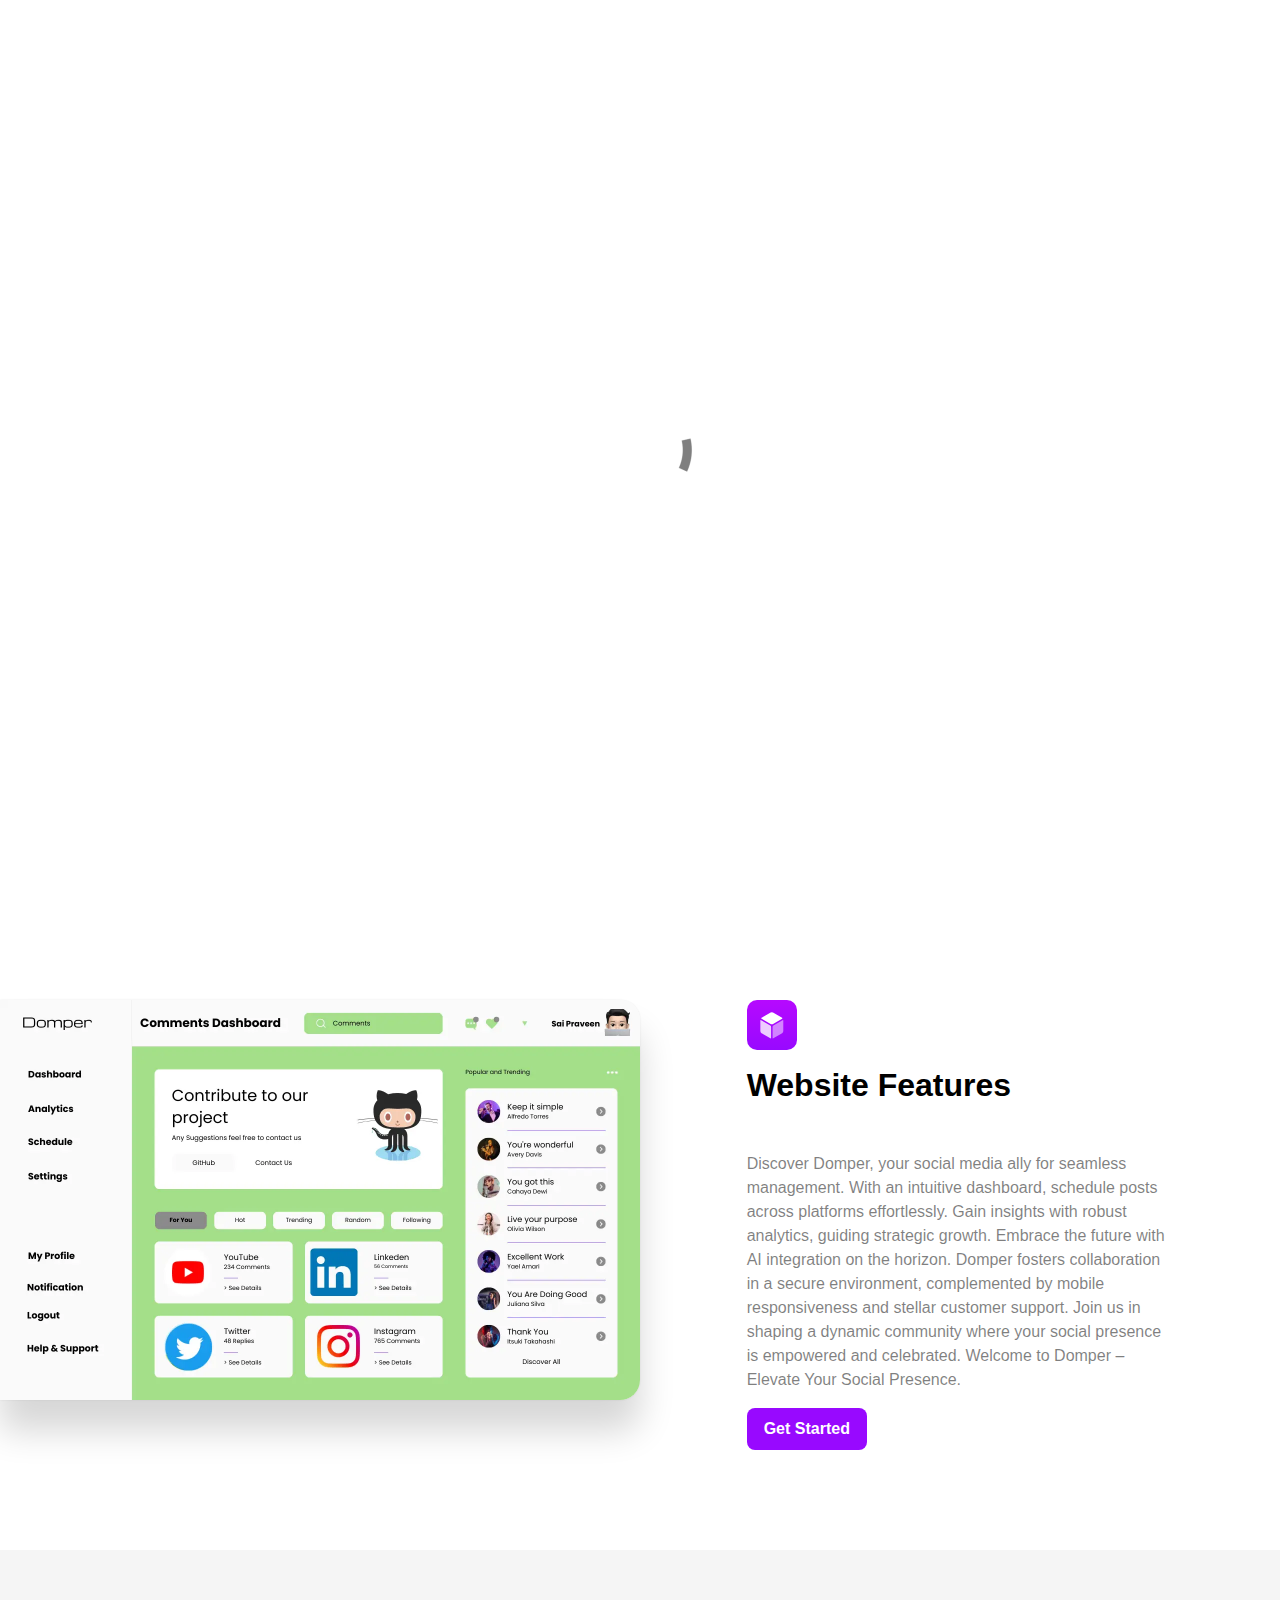
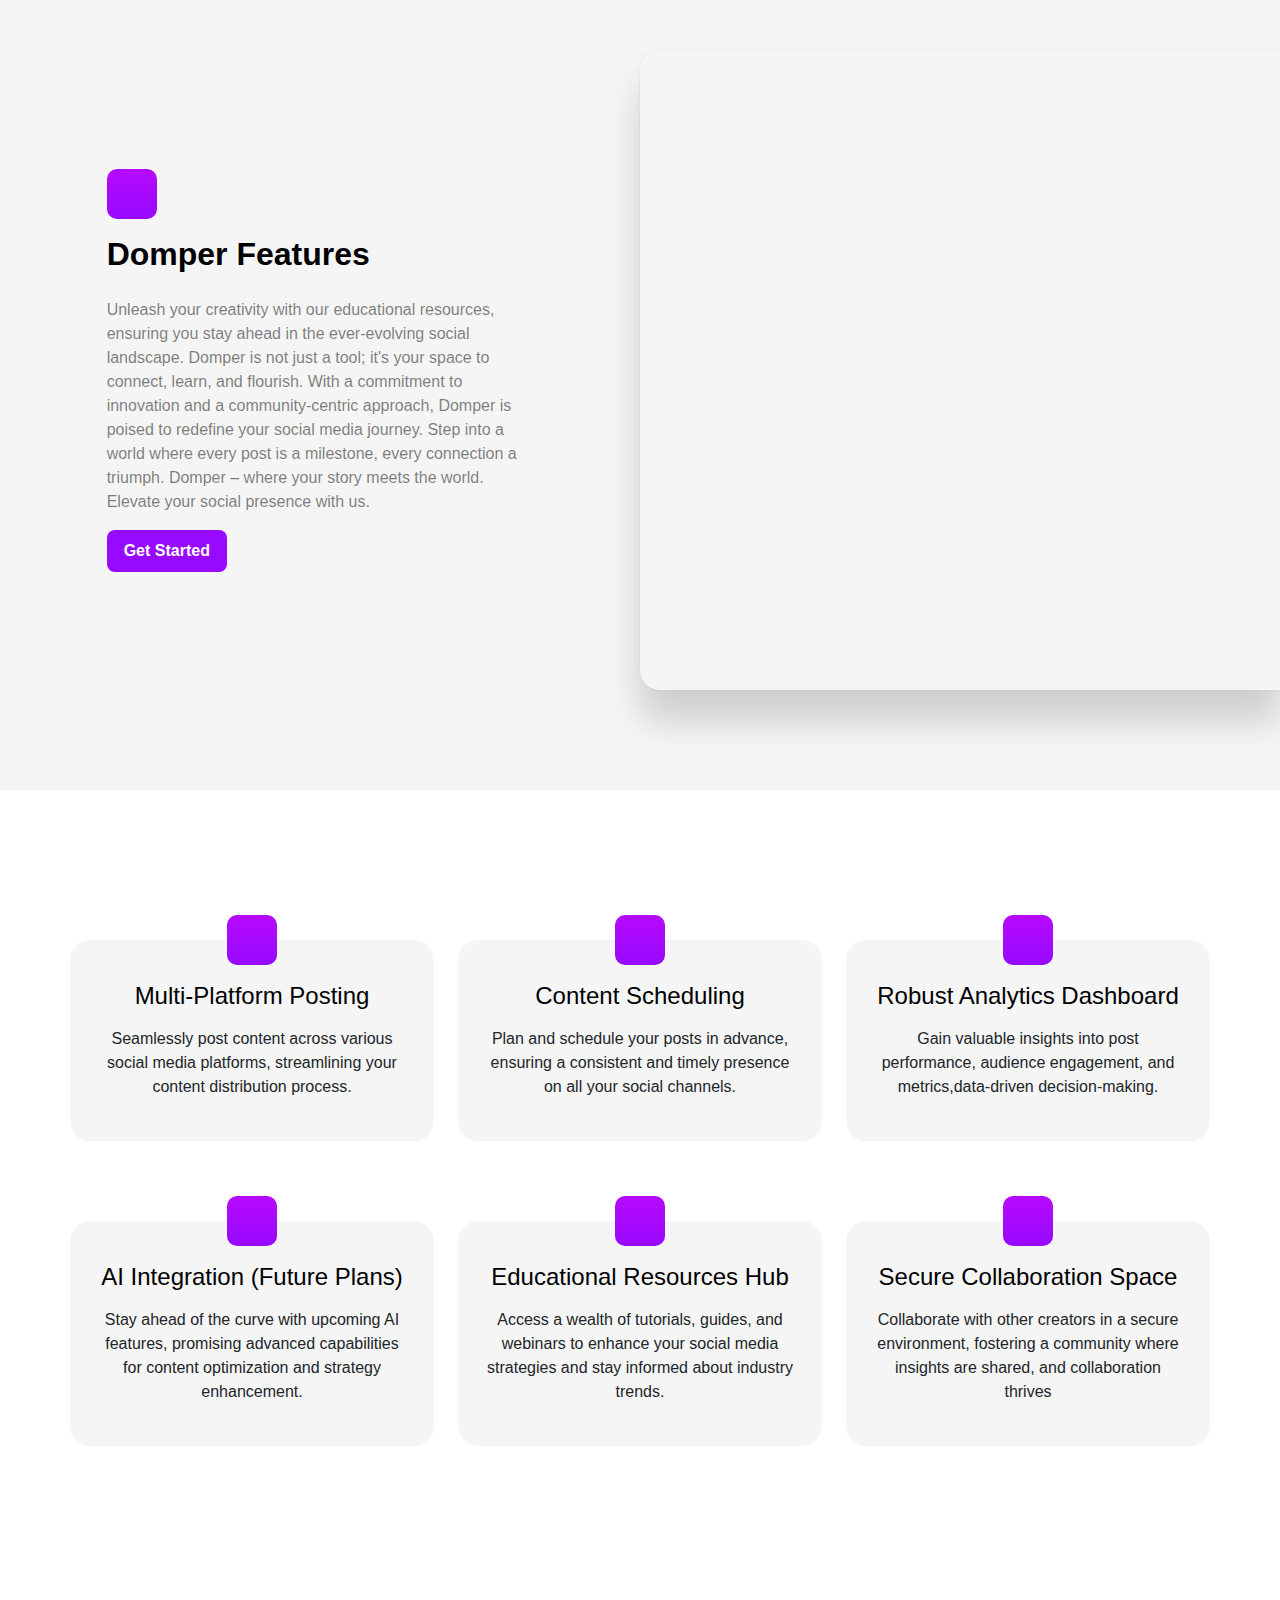
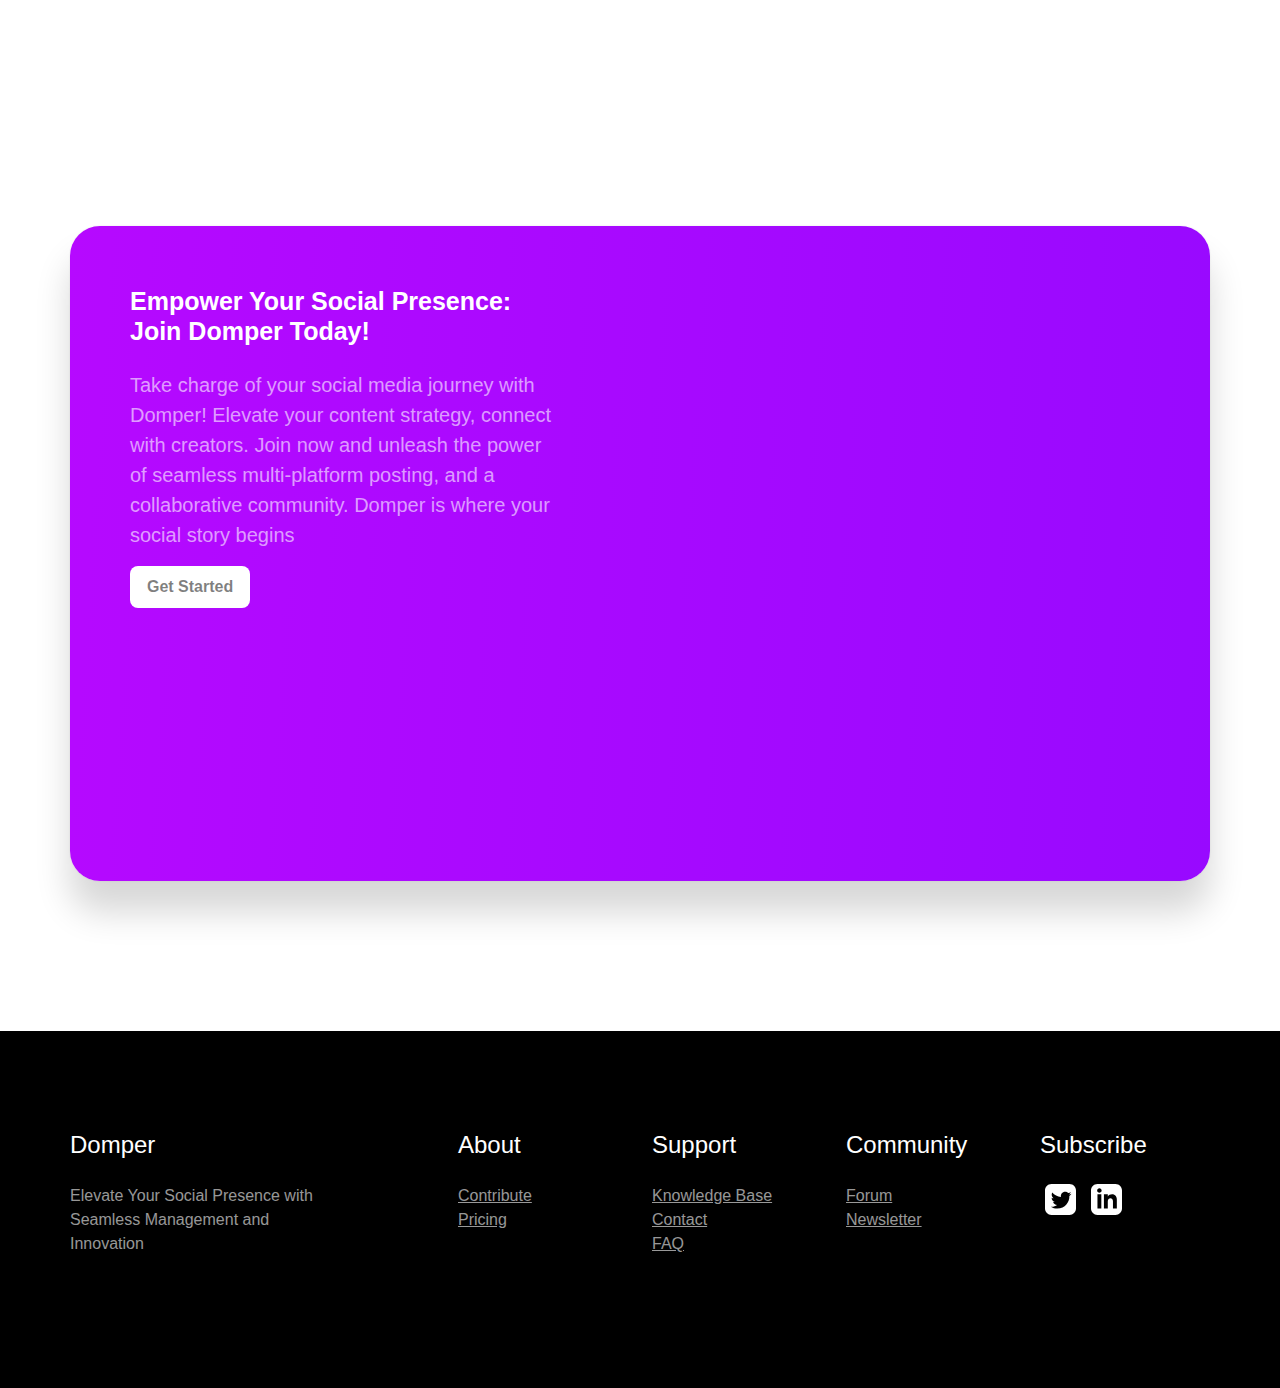
==== commit fbfdf475: "Update index.html" ====
--- a/index.html
+++ b/index.html
@@ -289,7 +289,7 @@
 
 
 
-<a href="https://linkedin.com/in/https://www.linkedin.com/company/domper-ai/?viewAsMember=true" class="linkedin-link" target="_blank"><svg xmlns="http://www.w3.org/2000/svg" width="31" height="31" fill="var(--swatch-var-4279)" viewBox="0 0 24 24" style="margin-left: 5px; margin-right: 5px;"><path d="M19 0h-14c-2.761 0-5 2.239-5 5v14c0 2.761 2.239 5 5 5h14c2.762 0 5-2.239 5-5v-14c0-2.761-2.238-5-5-5zm-11 19h-3v-11h3v11zm-1.5-12.268c-.966 0-1.75-.79-1.75-1.764s.784-1.764 1.75-1.764 1.75.79 1.75 1.764-.783 1.764-1.75 1.764zm13.5 12.268h-3v-5.604c0-3.368-4-3.113-4 0v5.604h-3v-11h3v1.765c1.396-2.586 7-2.777 7 2.476v6.759z"></path></svg></a>
+<a href="https://www.linkedin.com/company/domper-ai/?viewAsMember=true" class="linkedin-link" target="_blank"><svg xmlns="http://www.w3.org/2000/svg" width="31" height="31" fill="var(--swatch-var-4279)" viewBox="0 0 24 24" style="margin-left: 5px; margin-right: 5px;"><path d="M19 0h-14c-2.761 0-5 2.239-5 5v14c0 2.761 2.239 5 5 5h14c2.762 0 5-2.239 5-5v-14c0-2.761-2.238-5-5-5zm-11 19h-3v-11h3v11zm-1.5-12.268c-.966 0-1.75-.79-1.75-1.764s.784-1.764 1.75-1.764 1.75.79 1.75 1.764-.783 1.764-1.75 1.764zm13.5 12.268h-3v-5.604c0-3.368-4-3.113-4 0v5.604h-3v-11h3v1.765c1.396-2.586 7-2.777 7 2.476v6.759z"></path></svg></a>
 
 
 </div>
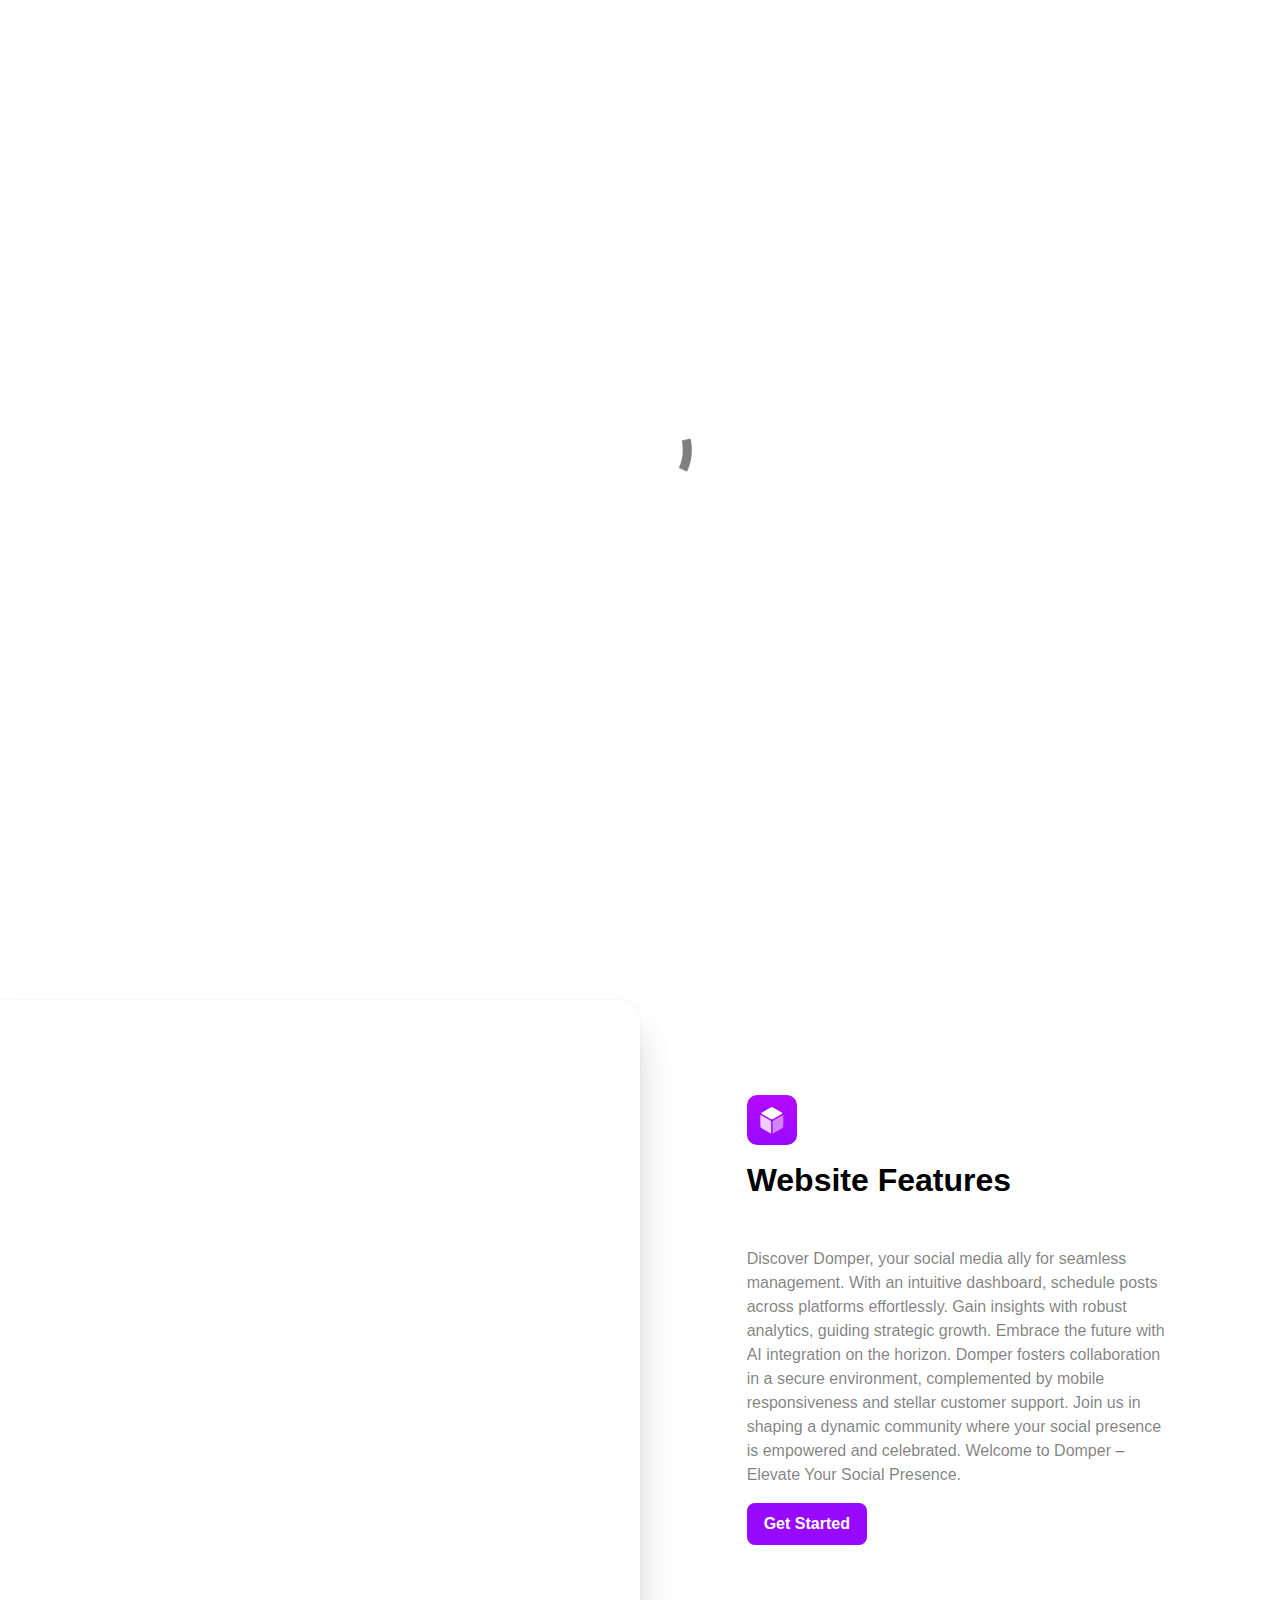
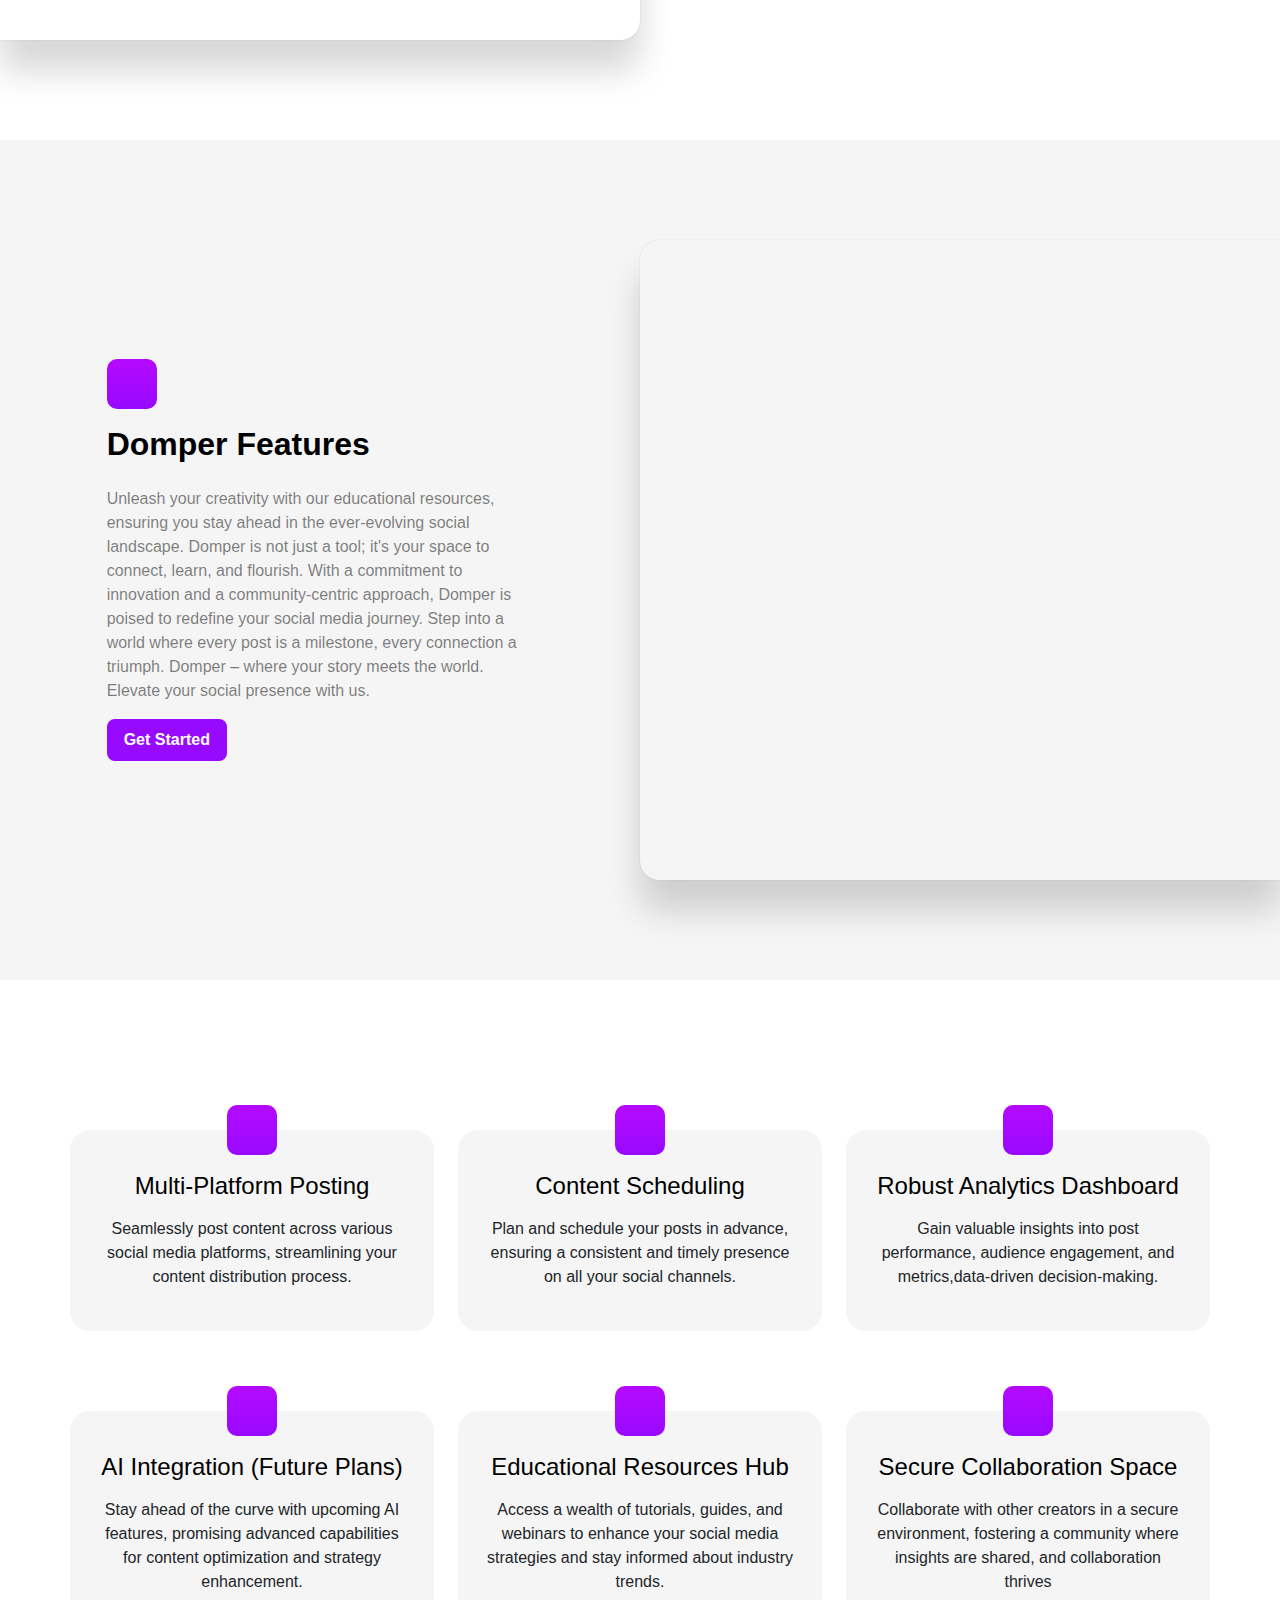
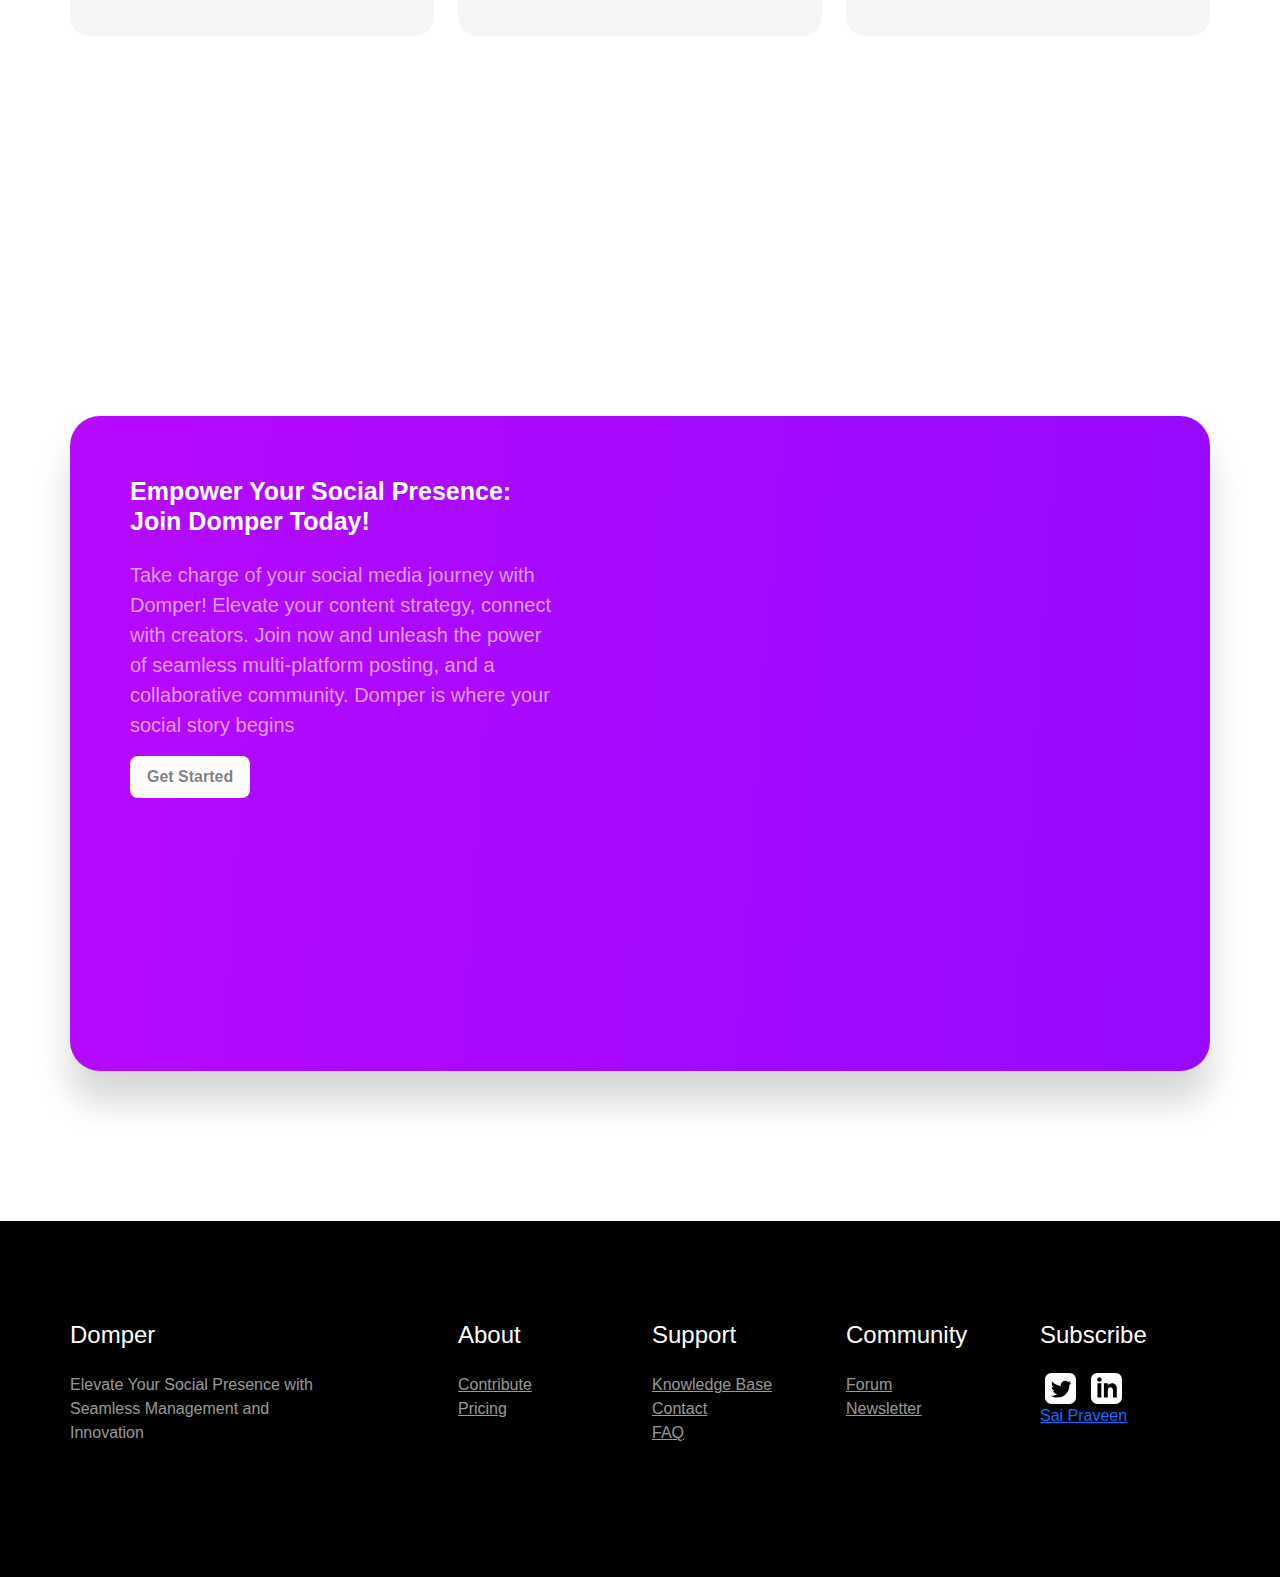
==== commit 55d46174: "Update index.html" ====
--- a/index.html
+++ b/index.html
@@ -291,7 +291,9 @@
 
 <a href="https://www.linkedin.com/company/domper-ai/?viewAsMember=true" class="linkedin-link" target="_blank"><svg xmlns="http://www.w3.org/2000/svg" width="31" height="31" fill="var(--swatch-var-4279)" viewBox="0 0 24 24" style="margin-left: 5px; margin-right: 5px;"><path d="M19 0h-14c-2.761 0-5 2.239-5 5v14c0 2.761 2.239 5 5 5h14c2.762 0 5-2.239 5-5v-14c0-2.761-2.238-5-5-5zm-11 19h-3v-11h3v11zm-1.5-12.268c-.966 0-1.75-.79-1.75-1.764s.784-1.764 1.75-1.764 1.75.79 1.75 1.764-.783 1.764-1.75 1.764zm13.5 12.268h-3v-5.604c0-3.368-4-3.113-4 0v5.604h-3v-11h3v1.765c1.396-2.586 7-2.777 7 2.476v6.759z"></path></svg></a>
 
-
+<script src="https://platform.linkedin.com/badges/js/profile.js" async defer type="text/javascript"></script>
+					<div class="badge-base LI-profile-badge" data-locale="en_US" data-size="medium" data-theme="dark" data-type="HORIZONTAL" data-vanity="sai-praveen-26b186253" data-version="v1"><a class="badge-base__link LI-simple-link" href="https://in.linkedin.com/in/sai-praveen-26b186253?trk=profile-badge">Sai Praveen</a></div>
+              
 </div>
 				</div>
 			</div>
